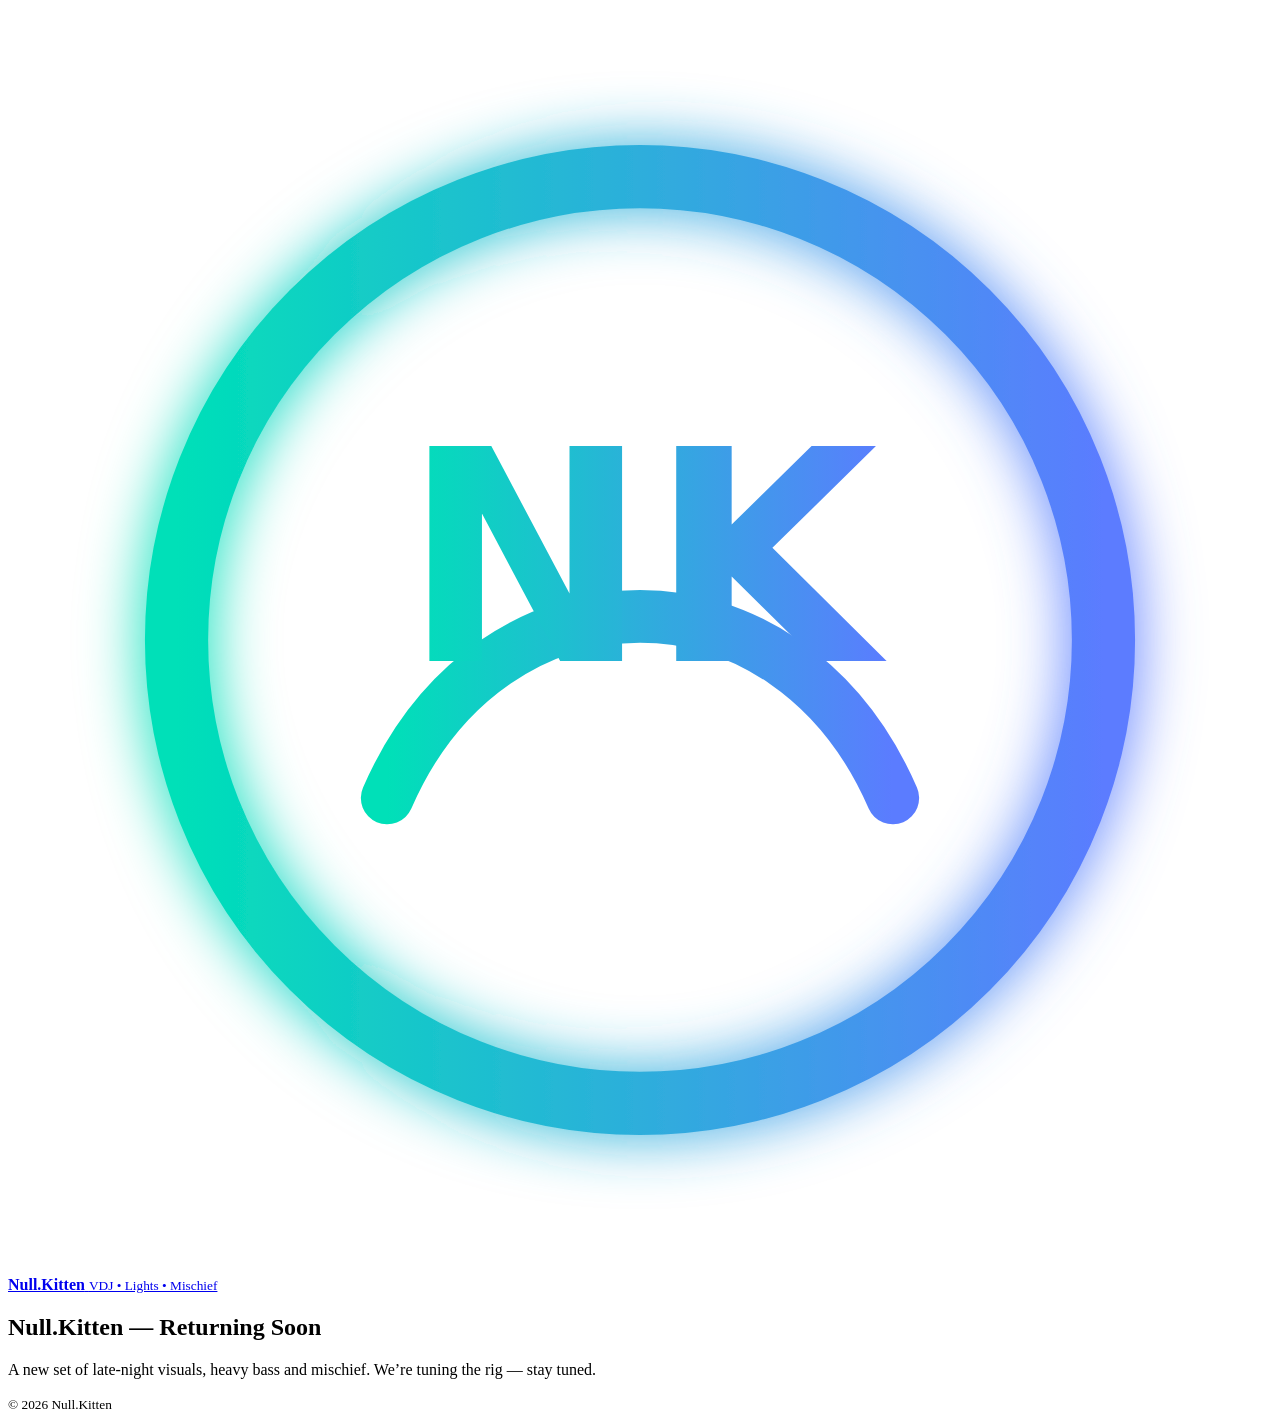
==== null.kitten/index.html @ 7e43e391 "addition of nk domain files" ====
<!doctype html>
<html lang="en">
<head>
  <meta charset="utf-8" />
  <meta name="viewport" content="width=device-width,initial-scale=1" />
  <title>Null.Kitten — Coming Soon</title>
  <meta name="description" content="Null.Kitten — VDJ, lights & late-night mischief. Coming soon." />
  <link rel="stylesheet" href="/nullkitten/css/styles.css" />
  <meta name="theme-color" content="#08101a" />
</head>
<body>
  <div class="nk-shell" role="main">
    <header class="nk-header">
      <a class="nk-brand" href="/" aria-label="Null.Kitten">
        <svg class="nk-logo" viewBox="0 0 120 120" xmlns="http://www.w3.org/2000/svg" aria-hidden="true">
          <defs>
            <linearGradient id="nkGrad" x1="0" x2="1">
              <stop offset="0" stop-color="#00E0B8"/>
              <stop offset="1" stop-color="#5B7CFF"/>
            </linearGradient>
            <filter id="nkGlow" x="-60%" y="-60%" width="220%" height="220%">
              <feGaussianBlur stdDeviation="3" result="b"/>
              <feMerge><feMergeNode in="b"/><feMergeNode in="SourceGraphic"/></feMerge>
            </filter>
          </defs>
          <circle cx="60" cy="60" r="44" stroke="url(#nkGrad)" stroke-width="6" fill="none" filter="url(#nkGlow)"/>
          <path d="M36 75 C46 52, 74 52, 84 75" fill="none" stroke="url(#nkGrad)" stroke-width="5" stroke-linecap="round"/>
          <text x="60" y="62" text-anchor="middle" font-family="Montserrat, Inter, system-ui" font-weight="800" font-size="28" fill="url(#nkGrad)">NK</text>
        </svg>

        <span class="nk-brand-text">
          <strong>Null.Kitten</strong>
          <small>VDJ • Lights • Mischief</small>
        </span>
      </a>
    </header>

    <section class="nk-hero">
      <h1 class="nk-title">Null.Kitten — Returning Soon</h1>
      <p class="nk-lead">A new set of late-night visuals, heavy bass and mischief. We’re tuning the rig — stay tuned.</p>
    </section>

    <footer class="nk-footer">
      <small>© <span id="yr"></span> Null.Kitten</small>
    </footer>
  </div>

  <script>
    document.getElementById('yr').textContent = new Date().getFullYear();
  </script>
</body>
</html>
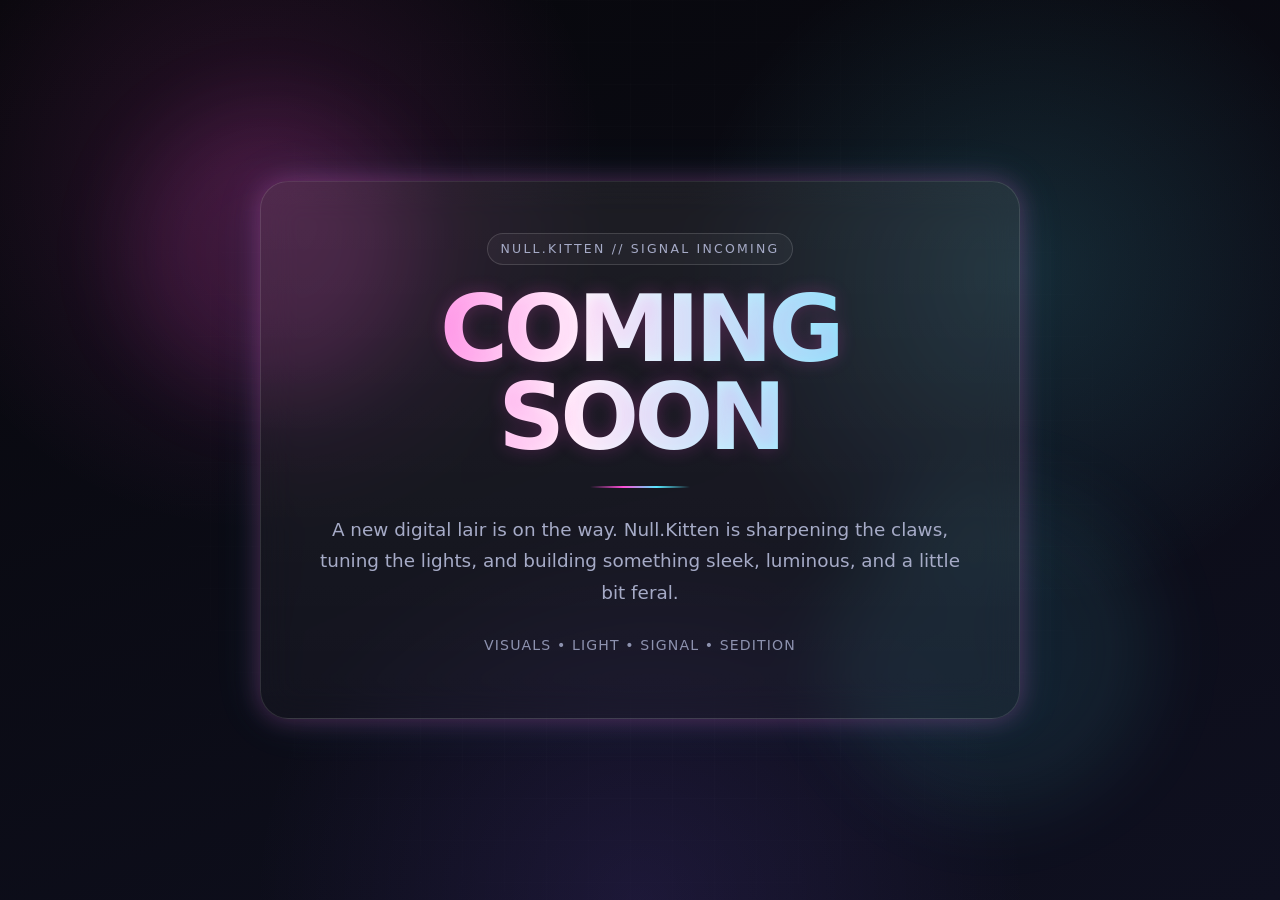
==== commit 8ee11878: "nk update" ====
--- a/null.kitten/index.html
+++ b/null.kitten/index.html
@@ -1,52 +1,249 @@
-<!doctype html>
+<!DOCTYPE html>
 <html lang="en">
 <head>
-  <meta charset="utf-8" />
-  <meta name="viewport" content="width=device-width,initial-scale=1" />
+  <meta charset="UTF-8" />
+  <meta name="viewport" content="width=device-width, initial-scale=1.0" />
   <title>Null.Kitten — Coming Soon</title>
-  <meta name="description" content="Null.Kitten — VDJ, lights & late-night mischief. Coming soon." />
-  <link rel="stylesheet" href="/nullkitten/css/styles.css" />
-  <meta name="theme-color" content="#08101a" />
+  <style>
+    :root {
+      --bg: #07070b;
+      --bg-2: #0f1020;
+      --text: #f5f7ff;
+      --muted: #a6abc7;
+      --pink: #ff4fd8;
+      --cyan: #57e8ff;
+      --violet: #8b5dff;
+      --panel: rgba(255, 255, 255, 0.05);
+      --border: rgba(255, 255, 255, 0.12);
+      --glow: 0 0 24px rgba(255, 79, 216, 0.25), 0 0 48px rgba(87, 232, 255, 0.12);
+    }
+
+    * {
+      box-sizing: border-box;
+    }
+
+    html, body {
+      margin: 0;
+      min-height: 100%;
+      font-family: Inter, ui-sans-serif, system-ui, -apple-system, BlinkMacSystemFont, "Segoe UI", sans-serif;
+      background:
+        radial-gradient(circle at 20% 20%, rgba(255, 79, 216, 0.14), transparent 28%),
+        radial-gradient(circle at 80% 30%, rgba(87, 232, 255, 0.14), transparent 28%),
+        radial-gradient(circle at 50% 100%, rgba(139, 93, 255, 0.12), transparent 35%),
+        linear-gradient(160deg, var(--bg), var(--bg-2));
+      color: var(--text);
+      overflow: hidden;
+    }
+
+    body::before {
+      content: "";
+      position: fixed;
+      inset: 0;
+      pointer-events: none;
+      background-image:
+        linear-gradient(rgba(255,255,255,0.04) 1px, transparent 1px),
+        linear-gradient(90deg, rgba(255,255,255,0.04) 1px, transparent 1px);
+      background-size: 42px 42px;
+      mask-image: radial-gradient(circle at center, black 45%, transparent 85%);
+      opacity: 0.3;
+    }
+
+    .wrap {
+      position: relative;
+      min-height: 100vh;
+      display: grid;
+      place-items: center;
+      padding: 2rem;
+      isolation: isolate;
+    }
+
+    .orb {
+      position: absolute;
+      border-radius: 50%;
+      filter: blur(42px);
+      opacity: 0.55;
+      z-index: -1;
+      animation: drift 12s ease-in-out infinite alternate;
+    }
+
+    .orb.one {
+      width: 18rem;
+      height: 18rem;
+      background: rgba(255, 79, 216, 0.22);
+      top: 12%;
+      left: 10%;
+    }
+
+    .orb.two {
+      width: 20rem;
+      height: 20rem;
+      background: rgba(87, 232, 255, 0.16);
+      bottom: 10%;
+      right: 10%;
+      animation-duration: 15s;
+    }
+
+    .card {
+      width: min(760px, 100%);
+      padding: clamp(2rem, 4vw, 4rem);
+      background: linear-gradient(180deg, rgba(255,255,255,0.08), rgba(255,255,255,0.03));
+      border: 1px solid var(--border);
+      border-radius: 28px;
+      box-shadow: var(--glow);
+      backdrop-filter: blur(18px);
+      text-align: center;
+      position: relative;
+      overflow: hidden;
+    }
+
+    .card::before {
+      content: "";
+      position: absolute;
+      inset: 0;
+      background: linear-gradient(120deg, transparent 20%, rgba(255,255,255,0.06) 50%, transparent 80%);
+      transform: translateX(-120%);
+      animation: sheen 8s linear infinite;
+      pointer-events: none;
+    }
+
+    .eyebrow {
+      display: inline-flex;
+      align-items: center;
+      gap: 0.5rem;
+      padding: 0.45rem 0.8rem;
+      border: 1px solid rgba(255,255,255,0.14);
+      border-radius: 999px;
+      background: rgba(255,255,255,0.04);
+      color: var(--muted);
+      font-size: 0.78rem;
+      letter-spacing: 0.18em;
+      text-transform: uppercase;
+    }
+
+    h1 {
+      margin: 1.25rem 0 0.75rem;
+      font-size: clamp(2.4rem, 8vw, 5.8rem);
+      line-height: 0.95;
+      letter-spacing: -0.05em;
+      font-weight: 900;
+      text-transform: uppercase;
+      text-shadow: 0 0 18px rgba(255,79,216,0.22);
+    }
+
+    .brand {
+      display: block;
+      background: linear-gradient(90deg, var(--pink), #ffffff 40%, var(--cyan));
+      -webkit-background-clip: text;
+      background-clip: text;
+      color: transparent;
+    }
+
+    .sub {
+      max-width: 40rem;
+      margin: 0 auto 1.8rem;
+      color: var(--muted);
+      font-size: clamp(1rem, 2vw, 1.15rem);
+      line-height: 1.7;
+    }
+
+    .divider {
+      width: 100px;
+      height: 2px;
+      margin: 1.6rem auto;
+      background: linear-gradient(90deg, transparent, var(--pink), var(--cyan), transparent);
+      border-radius: 999px;
+    }
+
+    .links {
+      display: flex;
+      flex-wrap: wrap;
+      justify-content: center;
+      gap: 0.9rem;
+      margin-top: 2rem;
+    }
+
+    .btn {
+      display: inline-flex;
+      align-items: center;
+      justify-content: center;
+      min-width: 150px;
+      padding: 0.9rem 1.2rem;
+      border-radius: 999px;
+      border: 1px solid rgba(255,255,255,0.16);
+      text-decoration: none;
+      color: var(--text);
+      background: rgba(255,255,255,0.05);
+      transition: transform 180ms ease, border-color 180ms ease, box-shadow 180ms ease, background 180ms ease;
+      box-shadow: 0 10px 30px rgba(0,0,0,0.22);
+    }
+
+    .btn:hover {
+      transform: translateY(-2px);
+      border-color: rgba(255,255,255,0.3);
+      background: rgba(255,255,255,0.09);
+      box-shadow: 0 14px 36px rgba(0,0,0,0.3), 0 0 18px rgba(255,79,216,0.15);
+    }
+
+    .btn.primary {
+      background: linear-gradient(90deg, rgba(255,79,216,0.18), rgba(87,232,255,0.14));
+    }
+
+    .footer {
+      margin-top: 1.8rem;
+      font-size: 0.88rem;
+      color: #8d92af;
+      letter-spacing: 0.08em;
+      text-transform: uppercase;
+    }
+
+    @keyframes drift {
+      from { transform: translateY(0) translateX(0) scale(1); }
+      to { transform: translateY(24px) translateX(10px) scale(1.06); }
+    }
+
+    @keyframes sheen {
+      to { transform: translateX(120%); }
+    }
+
+    @media (max-width: 640px) {
+      body {
+        overflow: auto;
+      }
+
+      .card {
+        border-radius: 22px;
+      }
+
+      .links {
+        flex-direction: column;
+      }
+
+      .btn {
+        width: 100%;
+      }
+    }
+  </style>
 </head>
 <body>
-  <div class="nk-shell" role="main">
-    <header class="nk-header">
-      <a class="nk-brand" href="/" aria-label="Null.Kitten">
-        <svg class="nk-logo" viewBox="0 0 120 120" xmlns="http://www.w3.org/2000/svg" aria-hidden="true">
-          <defs>
-            <linearGradient id="nkGrad" x1="0" x2="1">
-              <stop offset="0" stop-color="#00E0B8"/>
-              <stop offset="1" stop-color="#5B7CFF"/>
-            </linearGradient>
-            <filter id="nkGlow" x="-60%" y="-60%" width="220%" height="220%">
-              <feGaussianBlur stdDeviation="3" result="b"/>
-              <feMerge><feMergeNode in="b"/><feMergeNode in="SourceGraphic"/></feMerge>
-            </filter>
-          </defs>
-          <circle cx="60" cy="60" r="44" stroke="url(#nkGrad)" stroke-width="6" fill="none" filter="url(#nkGlow)"/>
-          <path d="M36 75 C46 52, 74 52, 84 75" fill="none" stroke="url(#nkGrad)" stroke-width="5" stroke-linecap="round"/>
-          <text x="60" y="62" text-anchor="middle" font-family="Montserrat, Inter, system-ui" font-weight="800" font-size="28" fill="url(#nkGrad)">NK</text>
-        </svg>
-
-        <span class="nk-brand-text">
-          <strong>Null.Kitten</strong>
-          <small>VDJ • Lights • Mischief</small>
-        </span>
-      </a>
-    </header>
-
-    <section class="nk-hero">
-      <h1 class="nk-title">Null.Kitten — Returning Soon</h1>
-      <p class="nk-lead">A new set of late-night visuals, heavy bass and mischief. We’re tuning the rig — stay tuned.</p>
+  <main class="wrap">
+    <div class="orb one"></div>
+    <div class="orb two"></div>
+
+    <section class="card">
+      <div class="eyebrow">Null.Kitten // Signal Incoming</div>
+      <h1>
+        <span class="brand">Coming Soon</span>
+      </h1>
+      <div class="divider"></div>
+      <p class="sub">
+        A new digital lair is on the way. Null.Kitten is sharpening the claws, tuning the lights,
+        and building something sleek, luminous, and a little bit feral.
+      </p>
+
+      
+
+      <p class="footer">Visuals • Light • Signal • Sedition</p>
     </section>
-
-    <footer class="nk-footer">
-      <small>© <span id="yr"></span> Null.Kitten</small>
-    </footer>
-  </div>
-
-  <script>
-    document.getElementById('yr').textContent = new Date().getFullYear();
-  </script>
+  </main>
 </body>
-</html>+</html>
